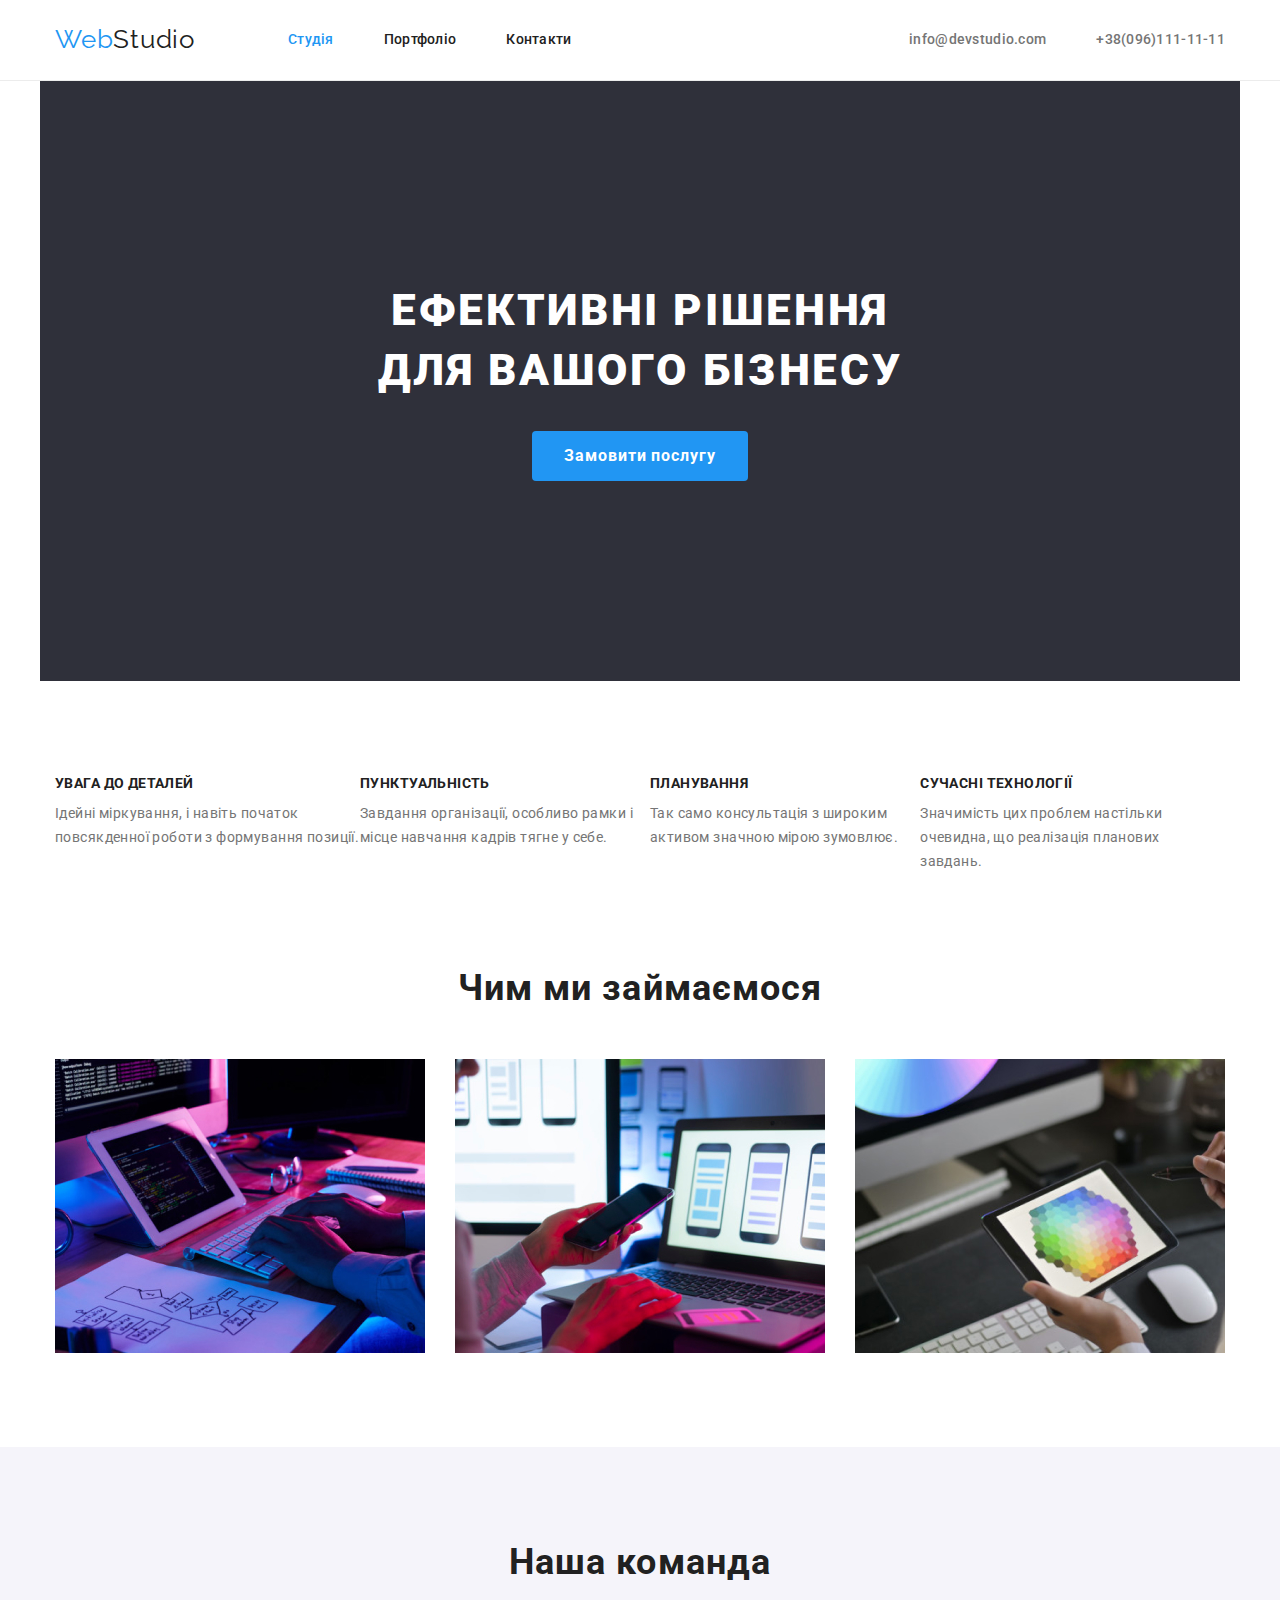
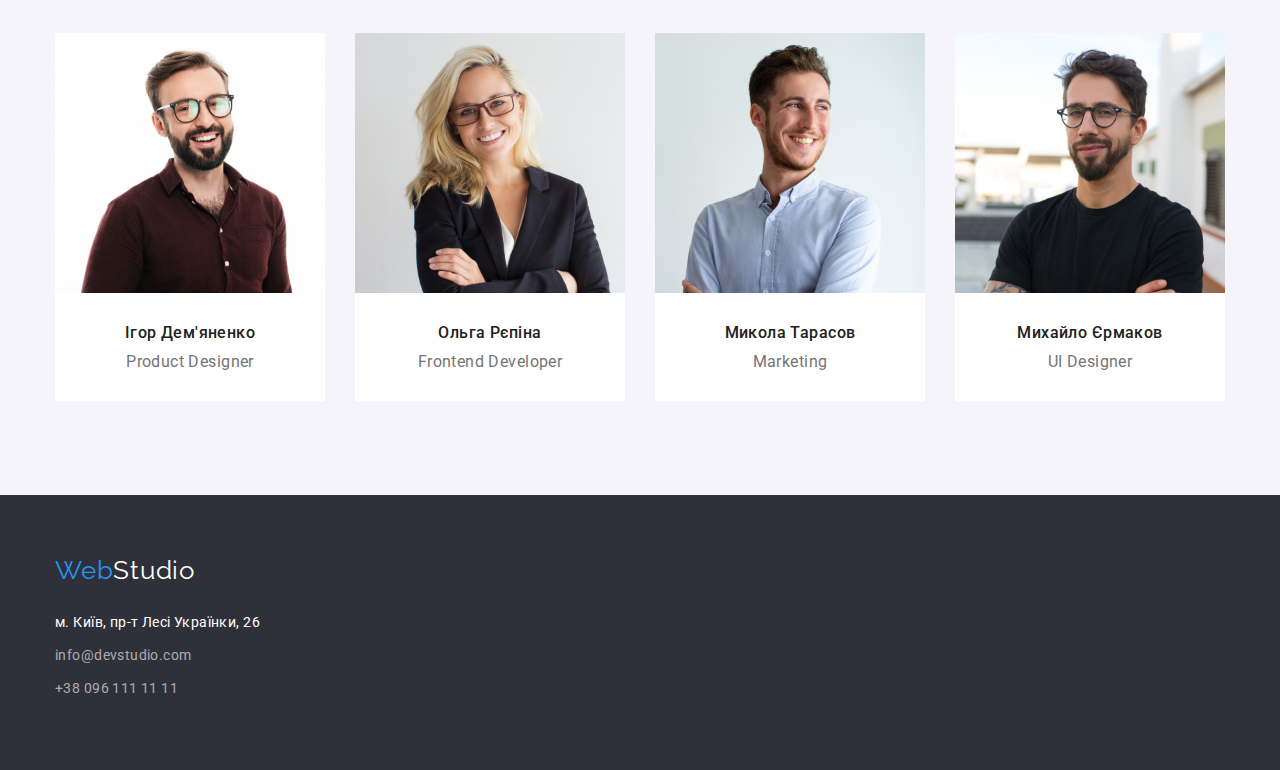
==== index.html @ 9f7bf600 "Правки зроблені" ====
<!DOCTYPE html>
<html lang="uk">
  <head>
    <meta charset="UTF-8" />
    <meta http-equiv="X-UA-Compatible" content="IE=edge" />
    <meta name="viewport" content="width=device-width, initial-scale=1.0" />
    <title>WebStudio</title>
      <link
         href="https://fonts.googleapis.com/css2?family=Raleway:wght@700&family=Roboto:wght@400;500;700;900&display=swap"
         rel="stylesheet"/>
      <link href="https://cdnjs.cloudflare.com/ajax/libs/normalize/8.0.1/normalize.css" />
      <link rel="stylesheet" href="./css/styles.css" />
  </head>
  
  <body>
    <header class="header">
      <div class="container">
        <a class="logo" href="./index.html"><span class="logo-half">Web</span>Studio</a>
    
        <nav>
          <ul class="nav-list">
            <li><a class="item current" href="#">Студія</a></li>
            <li><a class="item" href="./portfolio.html">Портфоліо</a></li>
            <li><a class="item" href="#">Контакти</a></li>
          </ul>
        </nav>
        <div class="block-contacts">
          <ul class="contacts">
            <li><a href="mailto:info@devsudio.com" class="link-mail">info@devstudio.com</a></li>
            <li><a href="tel:+380961111111">+38(096)111-11-11</a></li>
          </ul>
        </div>
      </div>
    </header>
    
    <!--MAIN-->
    <main>
        <section class="section-hero">
          <div class="container hero">
            <h1>Ефективні рішення <br>для вашого бізнесу</h1>
            <button class="main-button" type="button">Замовити послугу</button>
          </div>
        </section>
      

      <!--OUR METODS-->
      <section class="section">
        <div class="container">
          <h2 class="section-title hidden-title">Наші принципи</h2>
          <ul class="principles-list">
            <li>
              <h3 class="principles-list-title">УВАГА ДО ДЕТАЛЕЙ</h3>
              <p class="principles-descr">
                Ідейні міркування, і навіть початок повсякденної роботи з
                формування позиції.
              </p>
            </li>
            
            <li>
              <h3 class="principles-list-title">ПУНКТУАЛЬНІСТЬ</h3>
              <p class="principles-descr">
                Завдання організації, особливо рамки і місце навчання кадрів тягне
                у себе.
              </p>
            </li>
            
            <li>
              <h3 class="principles-list-title">ПЛАНУВАННЯ</h3>
              <p class="principles-descr">
                Так само консультація з широким активом значною мірою зумовлює.
              </p>
            </li>
            
            <li>
              <h3 class="principles-list-title">СУЧАСНІ ТЕХНОЛОГІЇ</h3>
              <p class="principles-descr">
                Значимість цих проблем настільки очевидна, що реалізація планових
                завдань.
              </p>
            </li>
          </ul>
        </div>
      </section>
      
      
         <!--IMAGES-->
          <section class="section no-padding">
            <div class="container">
              <h2 class="section-title">Чим ми займаємося</h2>
              <ul class="section-images">
                <li>
                  <img class="images" src="./images/img.jpg" alt="typing" width="370" />
                </li>
                
                <li>
                  <img class="images" src="./images/img1.jpg" alt="a phone in a hand" width="370" />
                </li>
                
                <li>
                  <img class="images" src="./images/img2.jpg" alt="tablet" width="370" />
                </li>
              </ul>
            </div>
          </section>
              
      <!--TEAM-->
      
        <section class="section section-team">
          <div class="container team">
            <h2 class="section-title">Наша команда</h2>
            <ul class="team-list">
        
              <li class="teammate-item">
                <img class="teammate" src="./images/igor.jpg" alt="фото Ігоря " width="270" />
                <div class="teammate-descr">
                  <h3 class="teammate-name">Ігор Дем'яненко</h3>
                  <p class="teammate-fuction">Product Designer</p>
                </div>
              </li>
              
              <li class="teammate-item">
                <img class="teammate" src="./images/olha.jpg" alt="фото Ольги" width="270" />
                <div class="teammate-descr">
                  <h3 class="teammate-name">Ольга Рєпіна</h3>
                  <p class="teammate-fuction">Frontend Developer</p>
                </div>
              </li>
              
              <li class="teammate-item">
                <img class="teammate" src="./images/mykola.jpg" alt="фото Миколи" width="270" />
                <div class="teammate-descr">
                  <h3 class="teammate-name">Микола Тарасов</h3>
                  <p class="teammate-fuction">Marketing</p>
                </div>
              </li>
              
              <li class="teammate-item">
                <img class="teammate" src="./images/myhailo.jpg" alt="фото Михайла" width="270" />
                <div class="teammate-descr">
                  <h3 class="teammate-name">Михайло Єрмаков</h3>
                  <p class="teammate-fuction">UI Designer</p>
                </div>
              </li>
            </ul>
          </div>
        </section>
    </main>
    

<footer class="footer">
  <div class="container">
    <a class="logo" href="#"><span class="logo-half">Web</span><span class="logo-footer">Studio</span></a>
    <address>
      <ul class="footer-list">

        <li>
          <a class="location" href="https://goo.gl/maps/CPFtiqBuCuVv1Jpb6" target="_blank"
            rel="noopener nofollow noreferrer">м. Київ, пр-т Лесі Українки, 26
          </a>
        </li>

        <li>
          <a class="mail" href="mailto:info@devstudio.com">info@devstudio.com</a>
        </li>

        <li><a class="tel" href="tel:+380961111111">+38 096 111 11 11</a></li>
      </ul>
    </address>
  </div>
</footer>
</body>

</html>
---- css/styles.css ----
:root {
  --primary-title-color: #212121;
  --primary-text-color: #757575;
  --accent-blue-color: #2196f3;
  --pure-white-color: #ffffff;
  --section-bckgd-color: #f5f5f5;
  --main-bckgd-color: #2f303a;
  --second-bckgd-color: #F5F4FA;
  --border-color: #ECECEC;


}

/*MAIN TAGS*/

* {
  box-sizing: border-box;
}

body {
  background-color: var(--pure-white-color);
  color: var(--primary-text-color);
  font-family: "Roboto", sans-serif;
  letter-spacing: 0.03em;
  font-size: 14px;
}

html {
  margin: 0;
  padding: 0;
}

p,
h1,
h2,
h3,
h4 {
    margin: 0;
}

a:hover,
a:focus,
a.current {
  color: var(--accent-blue-color);
}

a {
  text-decoration: none;
  color: inherit;
}

body {
  margin: 0;
}

ul, li {
  margin: 0;
  padding-left: 0;
  list-style: none;
}

img {
  display: block;
}

/*CLASS*/

.container {
  width: 1200px;
  padding-left: 15px;
  padding-right: 15px;
  margin: 0 auto;
  /*outline: 1px solid red;*/
}

.section {
  padding-top: 94px;
  padding-bottom: 94px;
}

.section-list {
  display: flex;
  margin-left: 30px;
}

.container .no-padding {
  padding-top: 0;
}

.logo {
  color: var(--primary-title-color);
  font-family: "Raleway", sans-serif;
  font-size: 26px;
  line-height: 1.19;
  letter-spacing: 0.03em;
  margin-right: 93px;
  padding-top: 24px;
  padding-bottom: 25px;
}

.logo-half {
  color: var(--accent-blue-color);
  font-family: "Raleway", sans-serif;
  font-size: 26px;
  line-height: 1.19;
  letter-spacing: 0.03em;
  margin-left: 0px;
}

.hidden-title {
  display: none;
}

/*HEADER*/

.header {
  border-bottom: 1px solid var(--border-color);
  margin: auto;
}

.header .container {
  display: flex;
  height: 80px;
  align-items: center;
  
}

.nav-list {
  color: var(--primary-title-color);
  font-weight: 500;
  line-height: 1.14;
  letter-spacing: 0.02em;
  display: flex;
  align-items: center;
}

.nav-list .item  {
display: flex;
margin-right: 50px;
padding-top: 32px;
padding-bottom: 32px;
}

.contacts {
color: var(--primary-text-color);
font-weight: 500;
font-size: 14px;
line-height: 1.14;
letter-spacing: 0.02em;
display: flex;
align-items: flex-end;
padding-top: 32px;
padding-bottom: 32px;
}

.block-contacts {
  margin-left: auto;
}

.contacts .link-mail {
margin-right: 50px;
}

[type="button"] {
  font-family: "Roboto";
  font-weight: 500;
  font-size: 16px;
  line-height: 1.63;
  letter-spacing: 0.03em;
  color: var(--primary-title-color);
  border-radius: 4px;
  border: 0px;
  padding: 6px 22px;
}

.filter-list-button .filter-all {
  padding: 6px 25px;
}

[type="button"]:hover,
[type="button"]:focus {
  color: var(--pure-white-color);
  background-color: var(--accent-blue-color);
  cursor: pointer;
}

.main-button {
  font-family: inherit;
  font-weight: 700;
  line-height: 1.88;
  letter-spacing: 0.06em;
  color: var(--pure-white-color);
  background-color: var(--accent-blue-color);
  width: 216px;
  height: 50px; 
  margin-top: 30px;
  border: 0px;
}

.main-button:hover,
.main-button:focus {
  background: #188CE8;
  box-shadow: 0px 4px 4px rgba(0, 0, 0, 0.15);
  border-radius: 4px;
  cursor: pointer;
  border: 0px;   
}

.hero {
  background: var(--main-bckgd-color);
  color: var(--pure-white-color);
  font-weight: 900;
  font-size: 44px;
  line-height: 1.36;
  text-align: center;
  text-transform: uppercase;
  letter-spacing: 0.06em;
  padding-top: 200px;
  padding-bottom: 200px;
}

.hero h1 {
  font-weight: 900;
  font-size: 44px;
  line-height: 1.36;
  text-align: center;
  letter-spacing: 0.06em;
}

.section-title {
  color: var(--primary-title-color);
  font-size: 36px;
  line-height: 1.17;
  text-align: center;
  letter-spacing: 0.03em;
   
}
.principles-list {
display: flex;
}

.principles-list-title  {
  color: var(--primary-title-color);
  font-weight: 700;
  font-size: 14px;
  line-height: 16px;
  letter-spacing: 0.03em;
  text-transform: uppercase;
  margin-bottom: 10px;
}

.principles-descr {
  font-size: 14px;
  line-height: 24px;
  letter-spacing: 0.03em;
}

.section-images {
  display: flex;
  align-items: center;
  justify-content: space-between;
  
}

.section.no-padding {
  padding-top: 0;
}

.section-images .images {
  margin-top: 50px;
}

/*TEAM*/
.section.section-team {
  background: var(--second-bckgd-color);
}  

.section-team .section-title {
  color: var(--primary-title-color);
}

.team-list {
  display: flex;
  align-items: center;
  margin-top: 50px;
  justify-content: space-between;
  
}

.team-list .teammate-name {
  font-weight: 500;
  font-size: 16px;
  line-height: 1.19;
  color: var(--primary-title-color);
}

.teammate-fuction {
  font-size: 16px;
  line-height: 19px;
  color: var(--primary-text-color);
  padding-bottom: 30px;
  text-align: center;
}

.teammate-item {
  display: flex;
  flex-direction: column;
  align-items: center;
  width: 270px;
  background-color: var(--pure-white-color);
}

.teammate-name {
  padding-top: 30px;
  margin-bottom: 10px;
  text-align: center;
}

/* PORTFOLIO */

.filter-list-button {
  display: flex;
  justify-content: center;
  gap: 8px;
  margin-bottom: 50px;
    padding: 0px 22px;
}

.image-list .image-list-title {
  color: var(--primary-title-color);
  font-size: 18px;
  line-height: 2;
  letter-spacing: 0.06em;
}

.image-list .image-list-item {
  color: var(--primary-text-color);
  font-size: 16px;
  line-height: 1.88;
  letter-spacing: 0.03em;
}

.image-list {
  display: flex;
  flex-wrap: wrap;
  justify-content: center;
  gap: 30px;
}

.image-descr {
  border: 1px solid #EEEEEE;
  border-top: 0;
  padding: 20px 24px;
}

/* FOOTER */

.container.no-padding {
  padding: 0;
}


.footer  {
  background-color: var(--main-bckgd-color);
  color: var(--pure-white-color);
  line-height: 1.71;
  padding-top: 36px;
  padding-bottom: 60px;
}

.footer .footer-list {
  font-style: normal;
}

.footer-list .mail,
.footer-list .tel {
  color: rgba(255, 255, 255, 0.6);
}

.footer-list .mail:hover,
.footer-list .tel:hover {
  color: var(--accent-blue-color);
}

.footer-list .mail:focus,
.footer-list .tel:focus {
  color: var(--accent-blue-color);
}

.footer .logo {
  display: block;
  margin-bottom: 0;
  
}

.footer-list {
  flex-direction: column;
  align-items: flex-start;
  margin-bottom: 9px;
}

.footer .location {
  display: block;
  margin-bottom: 9px;
}

.footer .mail {
  display: block;
  margin-bottom: 9px;
}

.logo-footer {
  color: var(--pure-white-color);
}

.logo-footer:hover,
.logo-footer:focus {
  color: var(--accent-blue-color);
}
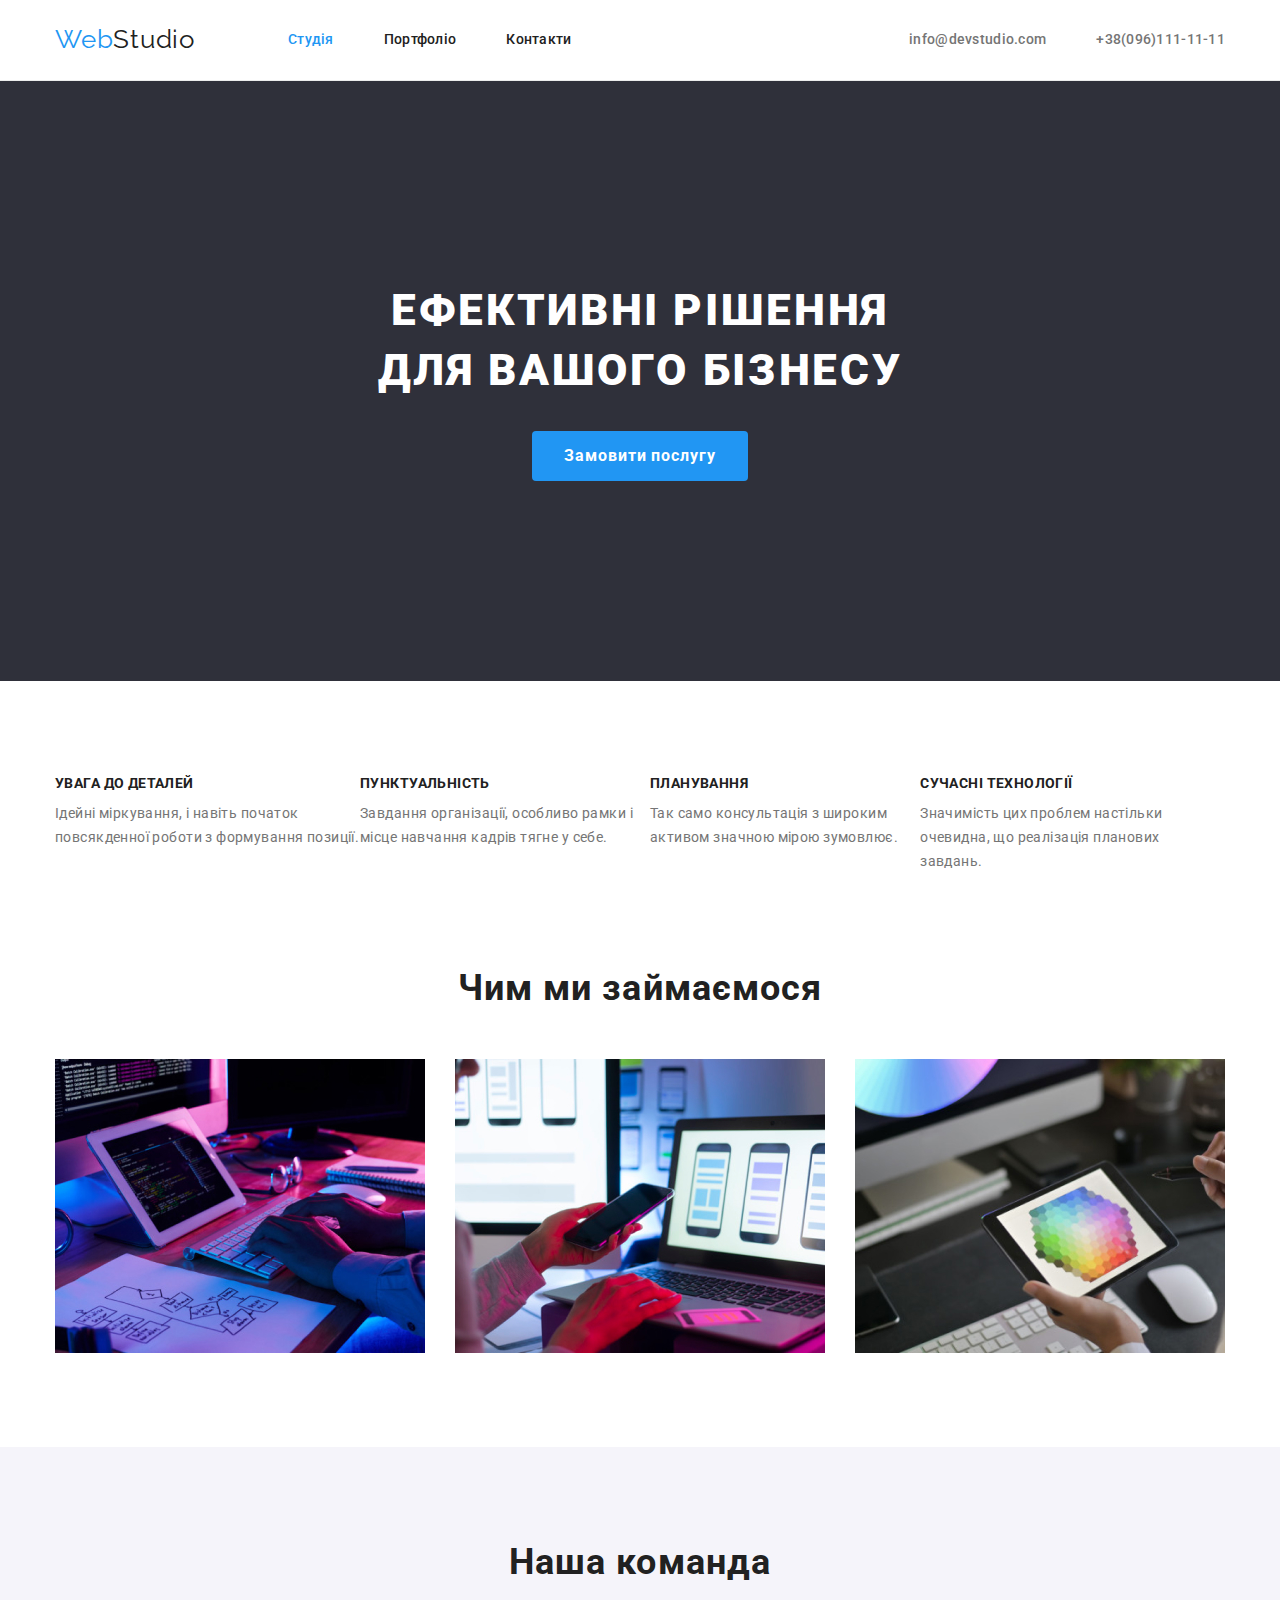
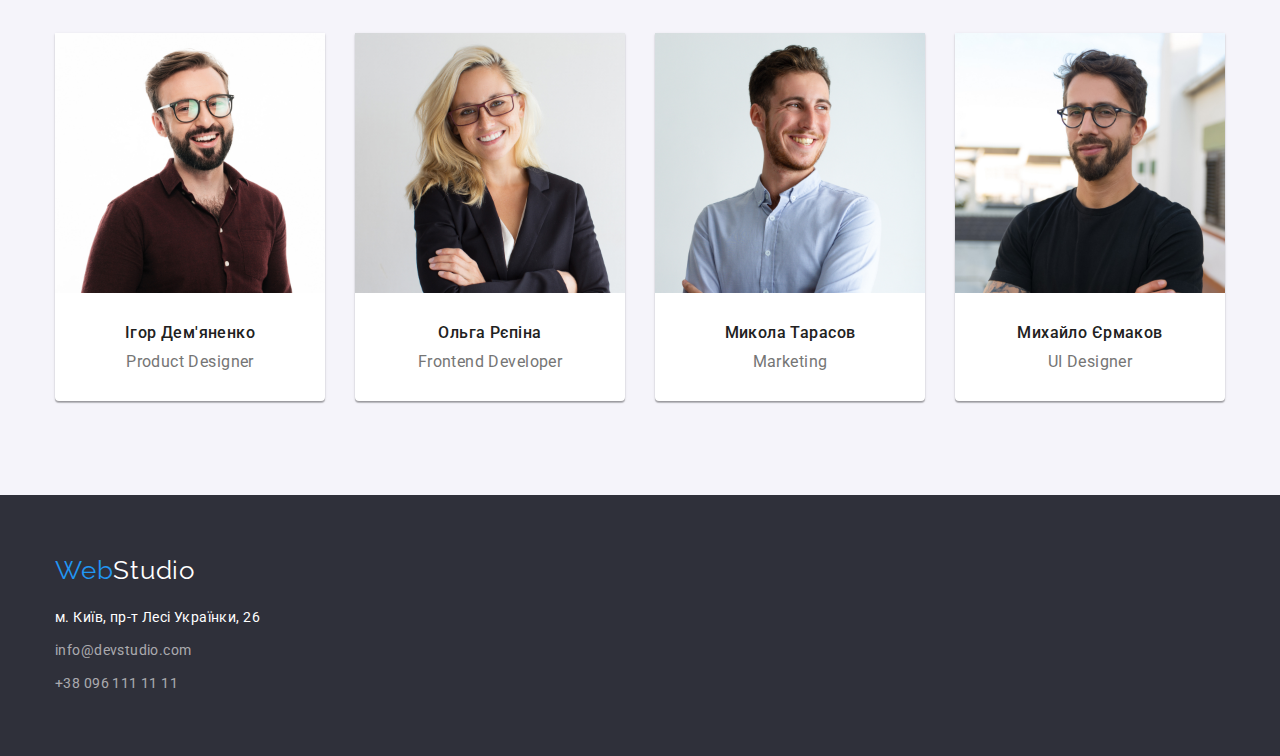
==== commit 3e96b5c6: "марджини і паддінги" ====
--- a/index.html
+++ b/index.html
@@ -36,7 +36,7 @@
     <!--MAIN-->
     <main>
         <section class="section-hero">
-          <div class="container hero">
+          <div class="container">
             <h1>Ефективні рішення <br>для вашого бізнесу</h1>
             <button class="main-button" type="button">Замовити послугу</button>
           </div>
@@ -153,13 +153,13 @@
     <address>
       <ul class="footer-list">
 
-        <li>
+        <li class="footer-list-element">
           <a class="location" href="https://goo.gl/maps/CPFtiqBuCuVv1Jpb6" target="_blank"
             rel="noopener nofollow noreferrer">м. Київ, пр-т Лесі Українки, 26
           </a>
         </li>
 
-        <li>
+        <li class="footer-list-element">
           <a class="mail" href="mailto:info@devstudio.com">info@devstudio.com</a>
         </li>
 
--- a/css/styles.css
+++ b/css/styles.css
@@ -120,7 +120,6 @@
 
 .header .container {
   display: flex;
-  height: 80px;
   align-items: center;
   
 }
@@ -206,7 +205,7 @@
   border: 0px;   
 }
 
-.hero {
+.section-hero {
   background: var(--main-bckgd-color);
   color: var(--pure-white-color);
   font-weight: 900;
@@ -219,7 +218,7 @@
   padding-bottom: 200px;
 }
 
-.hero h1 {
+.section-hero h1 {
   font-weight: 900;
   font-size: 44px;
   line-height: 1.36;
@@ -266,8 +265,8 @@
   padding-top: 0;
 }
 
-.section-images .images {
-  margin-top: 50px;
+.container .section-title {
+  margin-bottom: 50px;
 }
 
 /*TEAM*/
@@ -296,25 +295,27 @@
 
 .teammate-fuction {
   font-size: 16px;
-  line-height: 19px;
+  line-height: 1.19;
   color: var(--primary-text-color);
-  padding-bottom: 30px;
+  padding-top: 10px;
+}
+
+.teammate-item {
+  display: flex;
+  flex-direction: column;
   text-align: center;
-}
-
-.teammate-item {
-  display: flex;
-  flex-direction: column;
-  align-items: center;
   width: 270px;
   background-color: var(--pure-white-color);
-}
-
-.teammate-name {
-  padding-top: 30px;
-  margin-bottom: 10px;
-  text-align: center;
-}
+  border: 0px solid;
+  border-radius: 0px 0px 4px 4px;
+  box-shadow: 0px 1px 3px rgba(0, 0, 0, 0.12), 0px 1px 1px rgba(0, 0, 0, 0.14), 0px 2px 1px rgba(0, 0, 0, 0.2);
+
+}
+
+.teammate-descr {
+  padding: 30px 0 30px;
+}
+
 
 /* PORTFOLIO */
 
@@ -323,7 +324,6 @@
   justify-content: center;
   gap: 8px;
   margin-bottom: 50px;
-    padding: 0px 22px;
 }
 
 .image-list .image-list-title {
@@ -364,7 +364,7 @@
   background-color: var(--main-bckgd-color);
   color: var(--pure-white-color);
   line-height: 1.71;
-  padding-top: 36px;
+  padding-top: 60px;
   padding-bottom: 60px;
 }
 
@@ -389,23 +389,12 @@
 
 .footer .logo {
   display: block;
-  margin-bottom: 0;
-  
-}
-
-.footer-list {
-  flex-direction: column;
-  align-items: flex-start;
-  margin-bottom: 9px;
-}
-
-.footer .location {
-  display: block;
-  margin-bottom: 9px;
-}
-
-.footer .mail {
-  display: block;
+  padding-top: 0;
+  padding-bottom: 0;
+  margin-bottom: 20px;
+}
+
+.footer-list-element {
   margin-bottom: 9px;
 }
 
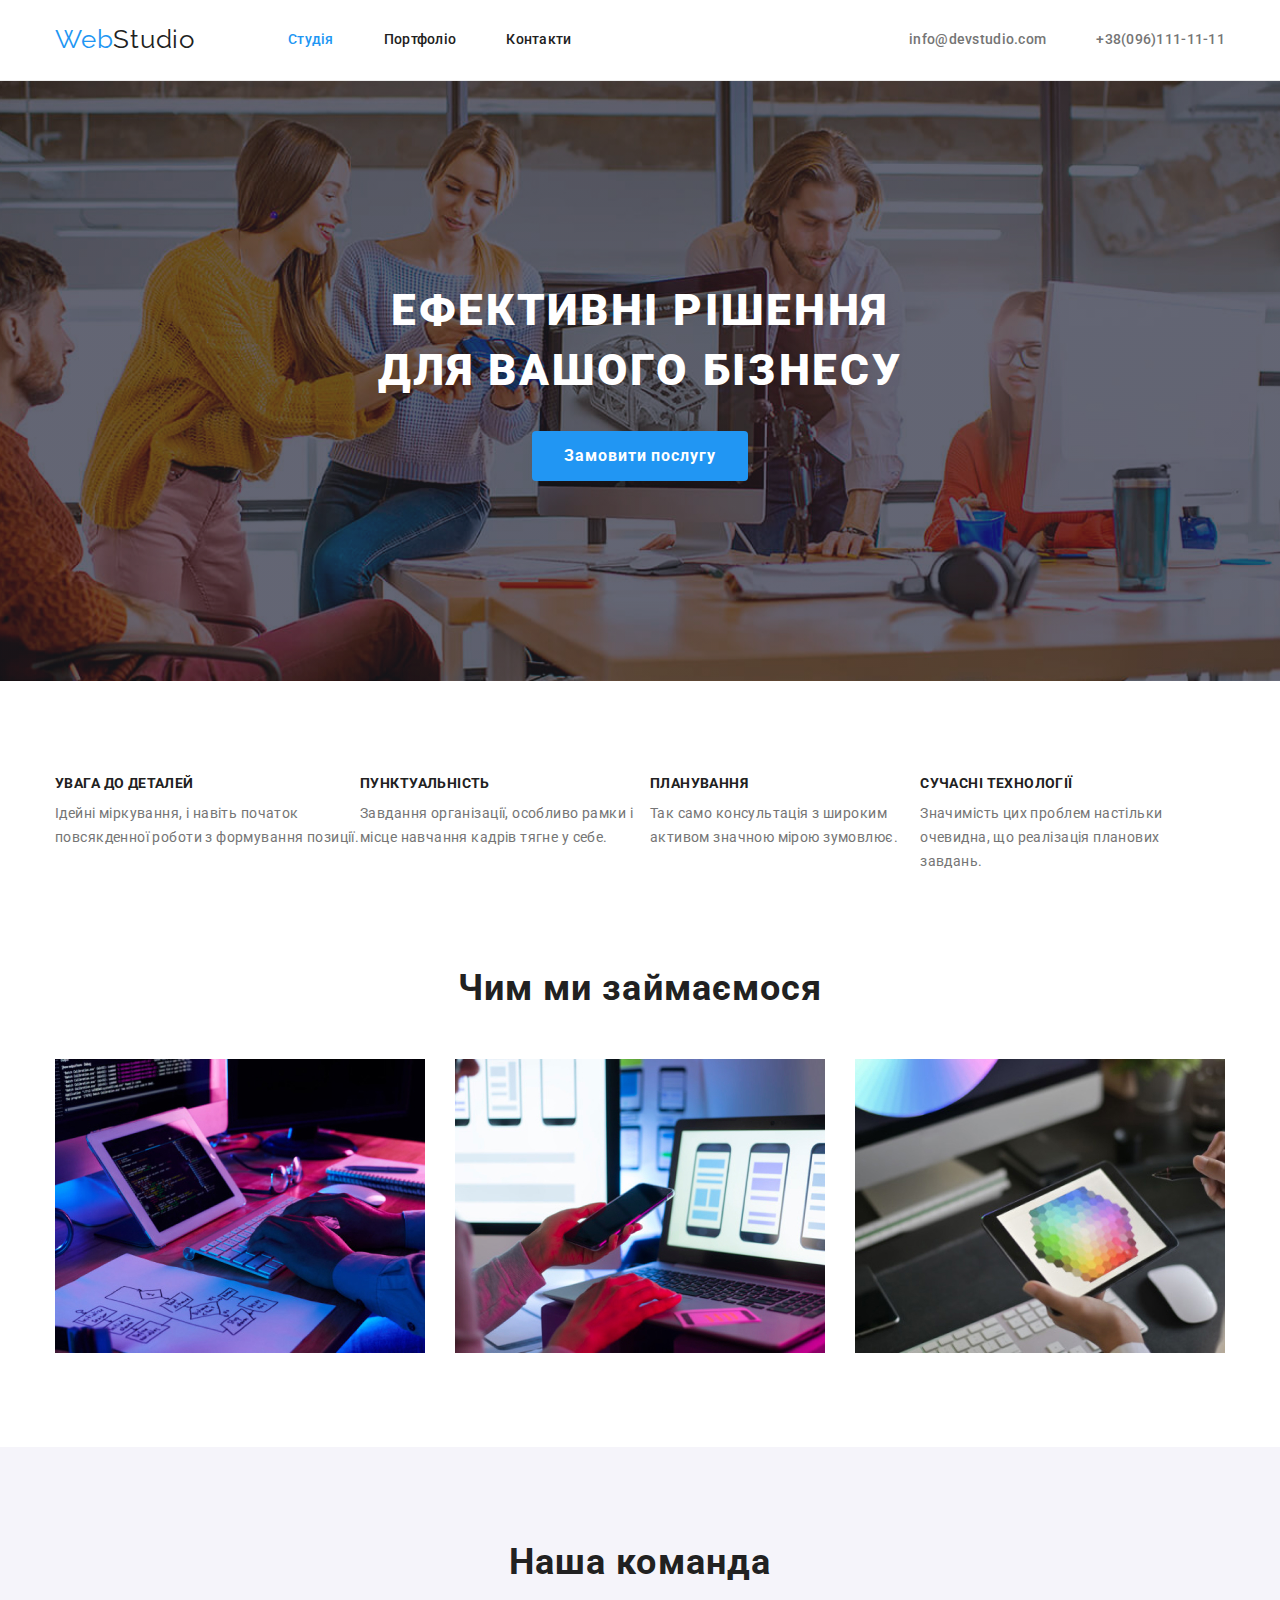
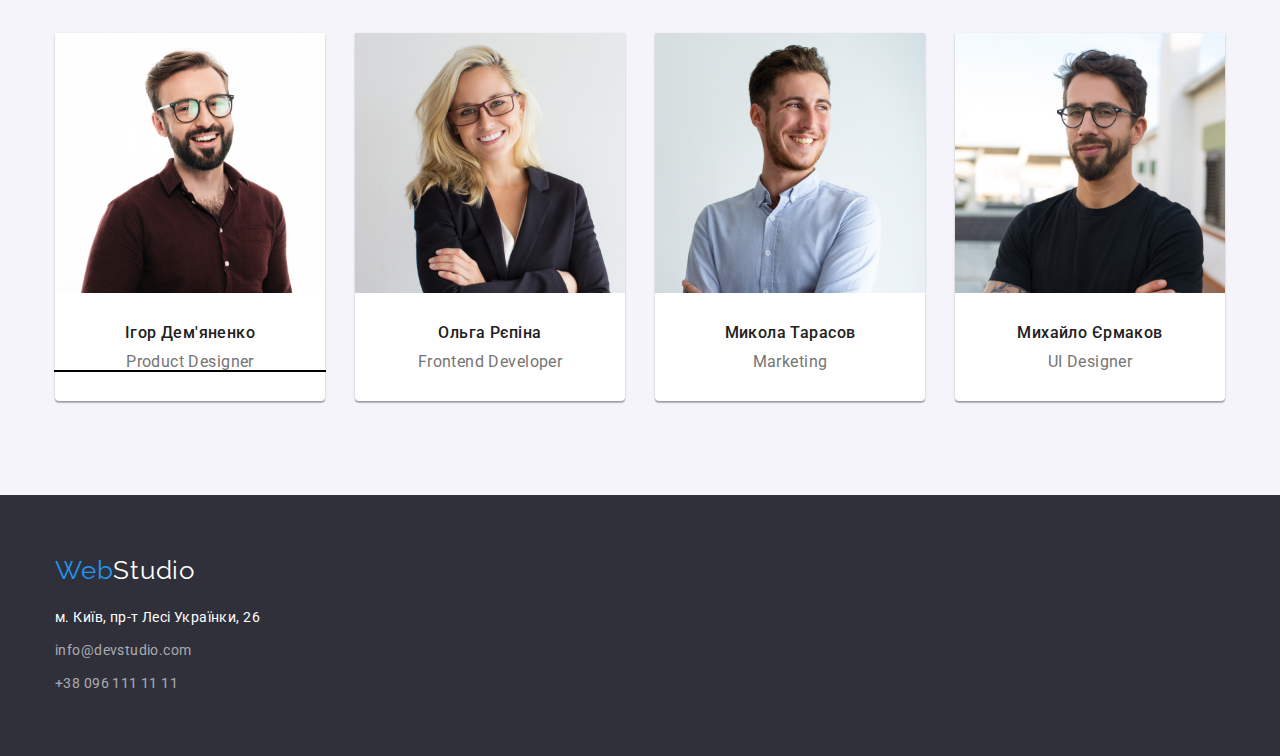
==== commit c1a7f017: "update" ====
--- a/index.html
+++ b/index.html
@@ -19,9 +19,9 @@
     
         <nav>
           <ul class="nav-list">
-            <li><a class="item current" href="#">Студія</a></li>
-            <li><a class="item" href="./portfolio.html">Портфоліо</a></li>
-            <li><a class="item" href="#">Контакти</a></li>
+            <li class="item"><a class="current" href="#">Студія</a></li>
+            <li class="item"><a href="./portfolio.html">Портфоліо</a></li>
+            <li class="item"><a href="#">Контакти</a></li>
           </ul>
         </nav>
         <div class="block-contacts">
@@ -115,6 +115,12 @@
                 <div class="teammate-descr">
                   <h3 class="teammate-name">Ігор Дем'яненко</h3>
                   <p class="teammate-fuction">Product Designer</p>
+                  <ul class="socials">
+                    <li></li>
+                    <li></li>
+                    <li></li>
+                    <li></li>
+                  </ul>
                 </div>
               </li>
               
--- a/css/styles.css
+++ b/css/styles.css
@@ -49,6 +49,14 @@
   color: inherit;
 }
 
+li.image:hover,
+li.image:focus {
+  box-shadow: 
+  0px 1px 1px rgba(0, 0, 0, 0.12), 
+  0px 4px 4px rgba(0, 0, 0, 0.06), 
+  1px 4px 6px rgba(0, 0, 0, 0.16);
+}
+
 body {
   margin: 0;
 }
@@ -133,11 +141,12 @@
   align-items: center;
 }
 
-.nav-list .item  {
+.nav-list .item:not(:last-child)  {
 display: flex;
-margin-right: 50px;
 padding-top: 32px;
 padding-bottom: 32px;
+margin-right: 50px;
+
 }
 
 .contacts {
@@ -181,6 +190,10 @@
   color: var(--pure-white-color);
   background-color: var(--accent-blue-color);
   cursor: pointer;
+  box-shadow: 
+  0px 3px 1px rgba(0, 0, 0, 0.1), 
+  0px 1px 2px rgba(0, 0, 0, 0.08), 
+  0px 2px 2px rgba(0, 0, 0, 0.12);
 }
 
 .main-button {
@@ -205,6 +218,8 @@
   border: 0px;   
 }
 
+/*HERO*/
+
 .section-hero {
   background: var(--main-bckgd-color);
   color: var(--pure-white-color);
@@ -216,6 +231,13 @@
   letter-spacing: 0.06em;
   padding-top: 200px;
   padding-bottom: 200px;
+  background-image: linear-gradient(
+    rgba(47, 48, 58, 0.4), 
+    rgba(47, 48, 58, 0.4)),
+   url(../images/hero-bg.jpg);
+  background-repeat: no-repeat;
+  background-position: center;
+  background-size: 1600px;
 }
 
 .section-hero h1 {
@@ -297,7 +319,7 @@
   font-size: 16px;
   line-height: 1.19;
   color: var(--primary-text-color);
-  padding-top: 10px;
+  margin-top: 10px;
 }
 
 .teammate-item {
@@ -316,6 +338,14 @@
   padding: 30px 0 30px;
 }
 
+.socials {
+  display: flex;
+  padding: 0;
+  margin: 0;
+  outline: 1px solid black;
+  list-style: none;
+}
+
 
 /* PORTFOLIO */
 
